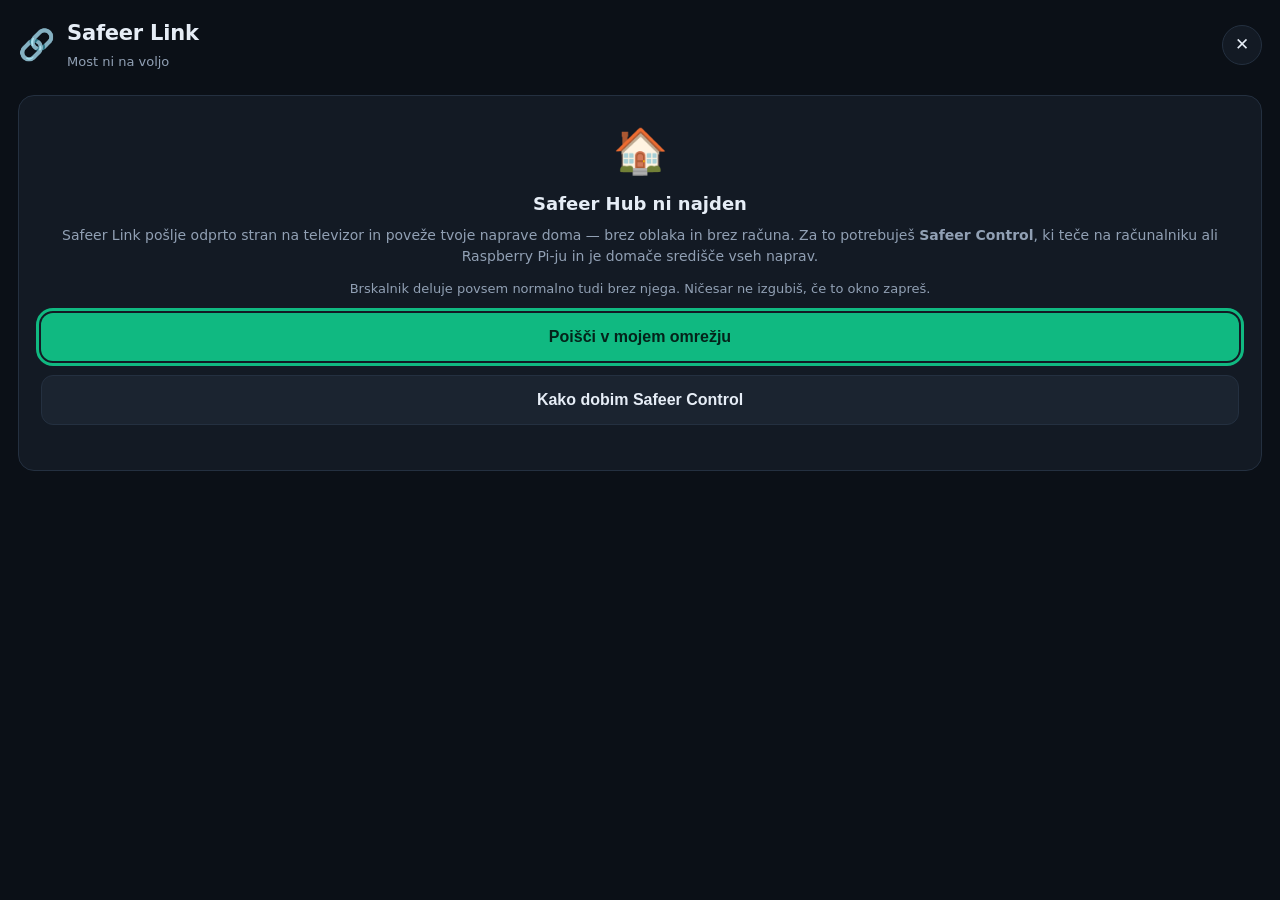
==== assets/link/index.html @ 996a4fab "feat(link): Safeer Link na televizorju in varnostna zapora mostu Televizor dobi isto stran kot telef" ====
<!doctype html>
<html lang="sl">
<head>
<meta charset="utf-8">
<meta name="viewport" content="width=device-width, initial-scale=1, viewport-fit=cover">
<title>Safeer Link</title>
<link rel="stylesheet" href="link.css">
</head>
<body>

<header class="glava">
  <div class="znak">
    <span class="logo">🔗</span>
    <div>
      <h1>Safeer Link</h1>
      <p id="podnaslov">Preverjam …</p>
    </div>
  </div>
  <button class="zapri" id="gumbZapri" aria-label="Zapri">✕</button>
</header>

<main>

  <!-- Stanje 1: Huba ni -->
  <section class="zaslon" id="zaslonBrezHuba">
    <div class="kartica sredina">
      <div class="velikaIkona">🏠</div>
      <h2>Safeer Hub ni najden</h2>
      <p class="pojasnilo">
        Safeer Link pošlje odprto stran na televizor in poveže tvoje naprave doma —
        brez oblaka in brez računa. Za to potrebuješ <b>Safeer Control</b>, ki teče na
        računalniku ali Raspberry Pi-ju in je domače središče vseh naprav.
      </p>
      <p class="pojasnilo drobno">
        Brskalnik deluje povsem normalno tudi brez njega. Ničesar ne izgubiš, če to okno zapreš.
      </p>
      <button class="glavni" id="gumbPoisci">Poišči v mojem omrežju</button>
      <button class="drugotni" id="gumbNavodila">Kako dobim Safeer Control</button>
      <p class="opomba" id="opombaIskanje"></p>
    </div>
  </section>

  <!-- Stanje 2: Hub je, a nas še ne pozna -->
  <section class="zaslon" id="zaslonSeznanitev" hidden>
    <div class="kartica sredina">
      <div class="velikaIkona">🔐</div>
      <h2>Poveži to napravo</h2>
      <p class="pojasnilo">
        Hub je najden na <span class="poudarek" id="naslovHuba"></span>.
        Da ti sme pošiljati in sinhronizirati, ga moraš enkrat potrditi.
      </p>
      <div class="koda" id="kodaBlok" hidden>
        <p class="pojasnilo drobno">V Safeer Controlu (zavihek Naprave) potrdi to kodo:</p>
        <div class="stevilke" id="kodaStevilke">------</div>
        <p class="opomba">Koda velja 5 minut.</p>
      </div>
      <button class="glavni" id="gumbSeznani">Pokaži kodo</button>
      <button class="drugotni" id="gumbKonzola" hidden>Odpri konzolo</button>
      <p class="opomba" id="opombaSeznanitev"></p>
    </div>
  </section>

  <!-- Stanje 3: povezani. En sam zaslon, brez zavihkov: najprej dejanje, nato stanje. -->
  <section class="zaslon" id="zaslonPovezan" hidden>

    <div class="panel" id="panelCast">
      <h2>Pošlji to stran</h2>
      <div class="kartica tesno">
        <p class="oznaka">Odprto v brskalniku</p>
        <p class="naslovStrani" id="naslovStrani">—</p>
        <p class="urlStrani" id="urlStrani"></p>
      </div>
      <ul class="seznam" id="seznamPrejemnikov"></ul>
      <p class="opomba" id="opombaCast"></p>

      <div class="predvajalnik" id="predvajalnik" hidden>
        <p class="oznaka">Predvaja se na <span id="imePrejemnika"></span></p>
        <p class="naslovStrani" id="naslovPredvajanja">—</p>
        <div class="crta"><div class="crtaNapolnjena" id="crtaNapolnjena"></div></div>
        <p class="cas"><span id="casPolozaj">0:00</span> / <span id="casTrajanje">0:00</span></p>
        <div class="tipke">
          <button data-ukaz="nazaj">⏪ 10 s</button>
          <button data-ukaz="pause">⏸ Pavza</button>
          <button data-ukaz="play">▶ Predvajaj</button>
          <button data-ukaz="naprej">10 s ⏩</button>
        </div>
      </div>
    </div>

    <div class="panel" id="panelNaprave">
      <div class="vrsticaGlave">
        <h2>Povezane naprave</h2>
        <button class="drobniGumb" id="gumbOsvezi">Osveži</button>
      </div>
      <ul class="seznam" id="seznamNaprav"></ul>
      <p class="opomba" id="opombaNaprave">Povezujem se s Hubom …</p>
    </div>

    <div class="panel" id="panelSync">
      <h2>Sinhronizacija</h2>
      <p class="pojasnilo">
        Zaznamki in nastavitve potujejo med tvojimi napravami prek domačega Huba.
        Nič ne gre v oblak.
      </p>
      <ul class="seznam" id="seznamSync"></ul>
      <p class="opomba" id="opombaSync">Sinhronizacija zaznamkov se vklopi, ko jo potrdiš — do takrat se ne pošlje nič.</p>
    </div>

  </section>

</main>

<script src="link.js"></script>
</body>
</html>
---- assets/link/link.css ----
/* Safeer Link — vgrajen zaslon v brskalniku.
   Barve so iste kot v Safeerju: temna podlaga, zelena poteza. */

:root {
  --ozadje: #0b1017;
  --plosca: #131a24;
  --ploscaSvetla: #1b2430;
  --crta: #243040;
  --besedilo: #e6edf6;
  --medlo: #91a0b4;
  --zelena: #10b981;
  --zelenaTemna: #04231a;
  --rdeca: #f87171;
}

* { box-sizing: border-box; -webkit-tap-highlight-color: transparent; }

/* Atribut hidden mora premagati display iz sloga, sicer "skriti" gumbi ostanejo vidni. */
[hidden] { display: none !important; }

html, body {
  margin: 0;
  padding: 0;
  background: var(--ozadje);
  color: var(--besedilo);
  font-family: system-ui, -apple-system, "Segoe UI", Roboto, sans-serif;
  font-size: 16px;
  line-height: 1.5;
}

body { padding-bottom: 28px; }

/* ---------- glava ---------- */

.glava {
  display: flex;
  align-items: center;
  justify-content: space-between;
  gap: 12px;
  padding: 18px 18px 12px;
  position: sticky;
  top: 0;
  background: linear-gradient(var(--ozadje) 70%, transparent);
  z-index: 5;
}

.znak { display: flex; align-items: center; gap: 12px; min-width: 0; }
.logo { font-size: 30px; line-height: 1; }
.glava h1 { font-size: 21px; margin: 0; letter-spacing: -0.01em; }
.glava p { margin: 2px 0 0; font-size: 13px; color: var(--medlo); }

.zapri {
  flex: none;
  width: 40px; height: 40px;
  border-radius: 50%;
  border: 1px solid var(--crta);
  background: var(--plosca);
  color: var(--besedilo);
  font-size: 17px;
}

/* ---------- zavihki ---------- */

.zavihki {
  display: flex;
  gap: 8px;
  padding: 0 18px 10px;
  overflow-x: auto;
}

.zavihek {
  flex: none;
  padding: 9px 16px;
  border-radius: 999px;
  border: 1px solid var(--crta);
  background: var(--plosca);
  color: var(--medlo);
  font-size: 14px;
}

.zavihek.izbran {
  background: var(--zelena);
  border-color: var(--zelena);
  color: var(--zelenaTemna);
  font-weight: 600;
}

/* ---------- vsebina ---------- */

main { padding: 0 18px; }

.kartica {
  background: var(--plosca);
  border: 1px solid var(--crta);
  border-radius: 16px;
  padding: 22px;
}

.kartica.tesno { padding: 14px 16px; margin-bottom: 14px; }
.kartica.sredina { text-align: center; margin-top: 12px; }

.velikaIkona { font-size: 44px; margin-bottom: 6px; }

h2 { font-size: 18px; margin: 0 0 8px; }

.pojasnilo { color: var(--medlo); font-size: 14px; margin: 0 0 12px; }
.pojasnilo.drobno { font-size: 13px; }
.poudarek { color: var(--besedilo); }
.opomba { color: var(--medlo); font-size: 13px; margin: 10px 0 0; min-height: 1em; }
.oznaka { color: var(--medlo); font-size: 12px; text-transform: uppercase; letter-spacing: .06em; margin: 0 0 4px; }

button.glavni, button.drugotni {
  display: block;
  width: 100%;
  margin-top: 14px;
  padding: 15px;
  border: 0;
  border-radius: 12px;
  font-size: 16px;
  font-weight: 600;
}

button.glavni { background: var(--zelena); color: var(--zelenaTemna); }
button.drugotni { background: var(--ploscaSvetla); color: var(--besedilo); border: 1px solid var(--crta); }
button[disabled] { opacity: .5; }

.vrsticaGlave { display: flex; align-items: center; justify-content: space-between; }
.drobniGumb {
  padding: 7px 13px;
  border-radius: 999px;
  border: 1px solid var(--crta);
  background: var(--plosca);
  color: var(--medlo);
  font-size: 13px;
}

.panel { margin-bottom: 26px; }

/* ---------- seznam naprav ---------- */

.seznam { list-style: none; margin: 12px 0 0; padding: 0; }

.seznam li {
  display: flex;
  align-items: center;
  gap: 12px;
  background: var(--plosca);
  border: 1px solid var(--crta);
  border-radius: 14px;
  padding: 14px 16px;
  margin-bottom: 10px;
}

.seznam li .ikona { font-size: 22px; flex: none; }
.seznam li .telo { flex: 1; min-width: 0; }
.seznam li .ime { font-size: 15px; }
.seznam li .pod { font-size: 12px; color: var(--medlo); }

.znacka {
  flex: none;
  font-size: 11px;
  padding: 4px 9px;
  border-radius: 999px;
  border: 1px solid var(--crta);
  color: var(--medlo);
}

.znacka.zivo { color: var(--zelena); border-color: rgba(16, 185, 129, .45); }

.seznam li.klikljiv { border-color: rgba(16, 185, 129, .35); }

/* ---------- koda ---------- */

.koda { margin-top: 16px; }

.stevilke {
  font-family: ui-monospace, monospace;
  font-size: 34px;
  letter-spacing: .18em;
  padding: 14px 0;
  background: var(--ploscaSvetla);
  border-radius: 12px;
}

/* ---------- predvajalnik ---------- */

.predvajalnik {
  margin-top: 18px;
  background: var(--plosca);
  border: 1px solid var(--crta);
  border-radius: 16px;
  padding: 16px;
}

.naslovStrani {
  margin: 0;
  font-size: 15px;
  overflow: hidden;
  text-overflow: ellipsis;
  white-space: nowrap;
}

.urlStrani {
  margin: 2px 0 0;
  font-size: 12px;
  color: var(--medlo);
  overflow: hidden;
  text-overflow: ellipsis;
  white-space: nowrap;
}

.crta { height: 4px; background: var(--ploscaSvetla); border-radius: 999px; margin: 12px 0 6px; }
.crtaNapolnjena { height: 100%; width: 0; background: var(--zelena); border-radius: 999px; }
.cas { margin: 0; font-size: 12px; color: var(--medlo); }

.tipke { display: flex; gap: 8px; margin-top: 12px; flex-wrap: wrap; }
.tipke button {
  flex: 1 1 calc(50% - 8px);
  padding: 12px 8px;
  border-radius: 10px;
  border: 1px solid var(--crta);
  background: var(--ploscaSvetla);
  color: var(--besedilo);
  font-size: 14px;
}

/* ---------- televizor: daljinec potrebuje viden fokus ---------- */

@media (min-width: 900px) {
  body { font-size: 18px; }
  .stevilke { font-size: 46px; }
}

button:focus, .seznam li:focus {
  outline: 3px solid var(--zelena);
  outline-offset: 2px;
}

/* Glavnemu gumbu podlage ne spreminjamo: napis na njem je temen. */
.drugotni:focus, .drobniGumb:focus, .tipke button:focus {
  background: var(--ploscaSvetla);
}
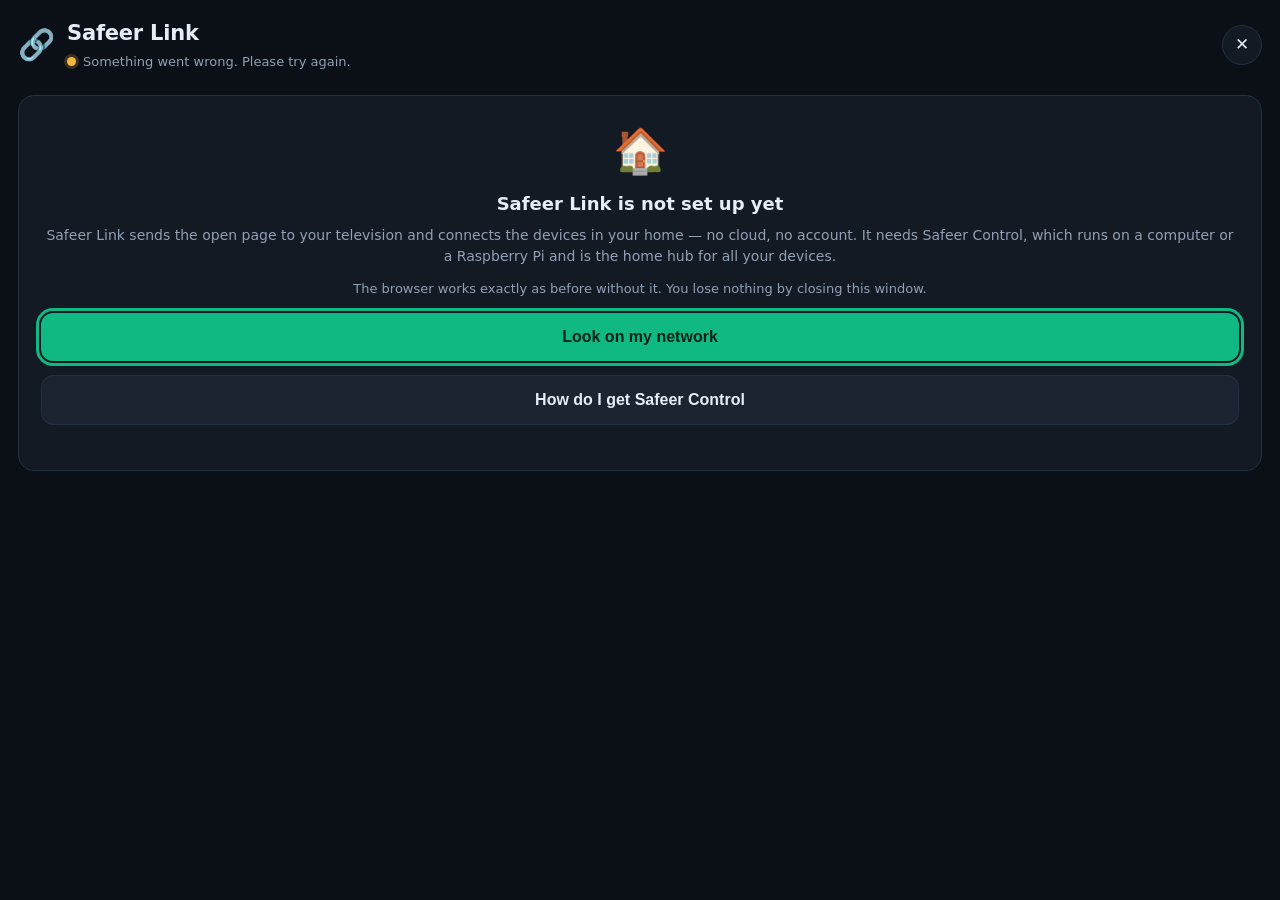
==== commit 9fba44b3: "feat(link): ista prenova na televizorju - jezik uporabnika, barvno stanje, odklop Televizor dobi ist" ====
--- a/assets/link/index.html
+++ b/assets/link/index.html
@@ -8,15 +8,21 @@
 </head>
 <body>
 
+<!-- Vsa vidna besedila nosijo data-t; link.js jih napolni v jeziku uporabnika.
+     Tu zapisana slovenscina je hkrati privzetek, ce bi se prevod kdaj izgubil. -->
+
 <header class="glava">
   <div class="znak">
     <span class="logo">🔗</span>
     <div>
       <h1>Safeer Link</h1>
-      <p id="podnaslov">Preverjam …</p>
+      <p class="stanjeVrstica">
+        <span class="pika" id="pika"></span>
+        <span id="podnaslov" data-t="preverjam">Preverjam …</span>
+      </p>
     </div>
   </div>
-  <button class="zapri" id="gumbZapri" aria-label="Zapri">✕</button>
+  <button class="zapri" id="gumbZapri" aria-label="Zapri" data-t-naslov="zapri">✕</button>
 </header>
 
 <main>
@@ -25,17 +31,17 @@
   <section class="zaslon" id="zaslonBrezHuba">
     <div class="kartica sredina">
       <div class="velikaIkona">🏠</div>
-      <h2>Safeer Hub ni najden</h2>
-      <p class="pojasnilo">
+      <h2 data-t="brezHubaNaslov">Safeer Link še ni vklopljen</h2>
+      <p class="pojasnilo" data-t="brezHubaOpis">
         Safeer Link pošlje odprto stran na televizor in poveže tvoje naprave doma —
-        brez oblaka in brez računa. Za to potrebuješ <b>Safeer Control</b>, ki teče na
+        brez oblaka in brez računa. Za to potrebuješ Safeer Control, ki teče na
         računalniku ali Raspberry Pi-ju in je domače središče vseh naprav.
       </p>
-      <p class="pojasnilo drobno">
+      <p class="pojasnilo drobno" data-t="brezHubaPomirilo">
         Brskalnik deluje povsem normalno tudi brez njega. Ničesar ne izgubiš, če to okno zapreš.
       </p>
-      <button class="glavni" id="gumbPoisci">Poišči v mojem omrežju</button>
-      <button class="drugotni" id="gumbNavodila">Kako dobim Safeer Control</button>
+      <button class="glavni" id="gumbPoisci" data-t="poisci">Poišči v mojem omrežju</button>
+      <button class="drugotni" id="gumbNavodila" data-t="kakoDobim">Kako dobim Safeer Control</button>
       <p class="opomba" id="opombaIskanje"></p>
     </div>
   </section>
@@ -44,18 +50,19 @@
   <section class="zaslon" id="zaslonSeznanitev" hidden>
     <div class="kartica sredina">
       <div class="velikaIkona">🔐</div>
-      <h2>Poveži to napravo</h2>
+      <h2 data-t="povežiNaslov">Poveži to napravo</h2>
       <p class="pojasnilo">
-        Hub je najden na <span class="poudarek" id="naslovHuba"></span>.
-        Da ti sme pošiljati in sinhronizirati, ga moraš enkrat potrditi.
+        <span data-t="hubNajdenNa">Safeer Link je na naslovu</span>
+        <span class="poudarek" id="naslovHuba"></span>.
+        <span data-t="zakajPotrditi">Da ti sme pošiljati in sinhronizirati, ga moraš enkrat potrditi.</span>
       </p>
       <div class="koda" id="kodaBlok" hidden>
-        <p class="pojasnilo drobno">V Safeer Controlu (zavihek Naprave) potrdi to kodo:</p>
+        <p class="pojasnilo drobno" data-t="potrdiKodo">V Safeer Controlu (zavihek Naprave) potrdi to kodo:</p>
         <div class="stevilke" id="kodaStevilke">------</div>
-        <p class="opomba">Koda velja 5 minut.</p>
+        <p class="opomba" data-t="kodaVelja">Koda velja 5 minut.</p>
       </div>
-      <button class="glavni" id="gumbSeznani">Pokaži kodo</button>
-      <button class="drugotni" id="gumbKonzola" hidden>Odpri konzolo</button>
+      <button class="glavni" id="gumbSeznani" data-t="poveziSSafeerLink">Poveži s Safeer Link</button>
+      <button class="drugotni" id="gumbKonzola" hidden data-t="odpriKonzolo">Odpri konzolo</button>
       <p class="opomba" id="opombaSeznanitev"></p>
     </div>
   </section>
@@ -63,10 +70,10 @@
   <!-- Stanje 3: povezani. En sam zaslon, brez zavihkov: najprej dejanje, nato stanje. -->
   <section class="zaslon" id="zaslonPovezan" hidden>
 
-    <div class="panel" id="panelCast">
-      <h2>Pošlji to stran</h2>
+    <div class="panel" id="panelCast" hidden>
+      <h2 data-t="posljiStran">Pošlji to stran</h2>
       <div class="kartica tesno">
-        <p class="oznaka">Odprto v brskalniku</p>
+        <p class="oznaka" data-t="odprtoVBrskalniku">Odprto v brskalniku</p>
         <p class="naslovStrani" id="naslovStrani">—</p>
         <p class="urlStrani" id="urlStrani"></p>
       </div>
@@ -74,36 +81,42 @@
       <p class="opomba" id="opombaCast"></p>
 
       <div class="predvajalnik" id="predvajalnik" hidden>
-        <p class="oznaka">Predvaja se na <span id="imePrejemnika"></span></p>
+        <p class="oznaka">
+          <span data-t="predvajaSeNa">Predvaja se na</span> <span id="imePrejemnika"></span>
+        </p>
         <p class="naslovStrani" id="naslovPredvajanja">—</p>
         <div class="crta"><div class="crtaNapolnjena" id="crtaNapolnjena"></div></div>
         <p class="cas"><span id="casPolozaj">0:00</span> / <span id="casTrajanje">0:00</span></p>
         <div class="tipke">
-          <button data-ukaz="nazaj">⏪ 10 s</button>
-          <button data-ukaz="pause">⏸ Pavza</button>
-          <button data-ukaz="play">▶ Predvajaj</button>
-          <button data-ukaz="naprej">10 s ⏩</button>
+          <button data-ukaz="nazaj" data-t="nazaj10">⏪ 10 s</button>
+          <button data-ukaz="pause" data-t="pavza">⏸ Pavza</button>
+          <button data-ukaz="play" data-t="predvajaj">▶ Predvajaj</button>
+          <button data-ukaz="naprej" data-t="naprej10">10 s ⏩</button>
         </div>
       </div>
     </div>
 
     <div class="panel" id="panelNaprave">
       <div class="vrsticaGlave">
-        <h2>Povezane naprave</h2>
-        <button class="drobniGumb" id="gumbOsvezi">Osveži</button>
+        <h2 data-t="povezaneNaprave">Povezane naprave</h2>
+        <button class="drobniGumb" id="gumbOsvezi" data-t="osvezi">Osveži</button>
       </div>
       <ul class="seznam" id="seznamNaprav"></ul>
-      <p class="opomba" id="opombaNaprave">Povezujem se s Hubom …</p>
+      <p class="opomba" id="opombaNaprave" data-t="povezujem">Povezujem se …</p>
+      <button class="drugotni tanek" id="gumbPozabi" hidden data-t="pozabiNapravo">
+        Pozabi to napravo
+      </button>
+      <p class="opomba" id="opombaPozabi"></p>
     </div>
 
     <div class="panel" id="panelSync">
-      <h2>Sinhronizacija</h2>
-      <p class="pojasnilo">
-        Zaznamki in nastavitve potujejo med tvojimi napravami prek domačega Huba.
+      <h2 data-t="sinhronizacija">Sinhronizacija</h2>
+      <p class="pojasnilo" data-t="syncOpis">
+        Zaznamki potujejo med tvojimi napravami prek domačega Safeer Linka.
         Nič ne gre v oblak.
       </p>
       <ul class="seznam" id="seznamSync"></ul>
-      <p class="opomba" id="opombaSync">Sinhronizacija zaznamkov se vklopi, ko jo potrdiš — do takrat se ne pošlje nič.</p>
+      <p class="opomba" id="opombaSync" data-t="syncPrivzeto">Sinhronizacija se vklopi, ko jo potrdiš — do takrat se ne pošlje nič.</p>
     </div>
 
   </section>
--- a/assets/link/link.css
+++ b/assets/link/link.css
@@ -10,6 +10,8 @@
   --medlo: #91a0b4;
   --zelena: #10b981;
   --zelenaTemna: #04231a;
+  --rumena: #f5b642;
+  --siva: #5c6b80;
   --rdeca: #f87171;
 }
 
@@ -49,6 +51,38 @@
 .glava h1 { font-size: 21px; margin: 0; letter-spacing: -0.01em; }
 .glava p { margin: 2px 0 0; font-size: 13px; color: var(--medlo); }
 
+/* Stanje je barva, ne stavek: pika pove na prvi pogled, ali je vse v redu. */
+.stanjeVrstica { display: flex; align-items: center; gap: 7px; }
+
+.pika {
+  flex: none;
+  width: 9px;
+  height: 9px;
+  border-radius: 50%;
+  background: var(--siva);
+  box-shadow: 0 0 0 3px rgba(92, 107, 128, .18);
+}
+
+.pika.zelena {
+  background: var(--zelena);
+  box-shadow: 0 0 0 3px rgba(16, 185, 129, .2);
+}
+
+.pika.rumena {
+  background: var(--rumena);
+  box-shadow: 0 0 0 3px rgba(245, 182, 66, .2);
+  animation: utrip 1.8s ease-in-out infinite;
+}
+
+@keyframes utrip {
+  0%, 100% { opacity: 1; }
+  50% { opacity: .45; }
+}
+
+@media (prefers-reduced-motion: reduce) {
+  .pika.rumena { animation: none; }
+}
+
 .zapri {
   flex: none;
   width: 40px; height: 40px;
@@ -124,6 +158,16 @@
 button.drugotni { background: var(--ploscaSvetla); color: var(--besedilo); border: 1px solid var(--crta); }
 button[disabled] { opacity: .5; }
 
+/* Tanek drugotni gumb za redka dejanja (npr. Pozabi to napravo). */
+button.drugotni.tanek {
+  margin-top: 16px;
+  padding: 11px;
+  font-size: 14px;
+  font-weight: 500;
+  color: var(--medlo);
+}
+button.drugotni.tanek:hover { color: var(--besedilo); }
+
 .vrsticaGlave { display: flex; align-items: center; justify-content: space-between; }
 .drobniGumb {
   padding: 7px 13px;
@@ -166,6 +210,7 @@
 }
 
 .znacka.zivo { color: var(--zelena); border-color: rgba(16, 185, 129, .45); }
+.znacka.opozorilo { color: var(--rumena); border-color: rgba(245, 182, 66, .45); }
 
 .seznam li.klikljiv { border-color: rgba(16, 185, 129, .35); }
 
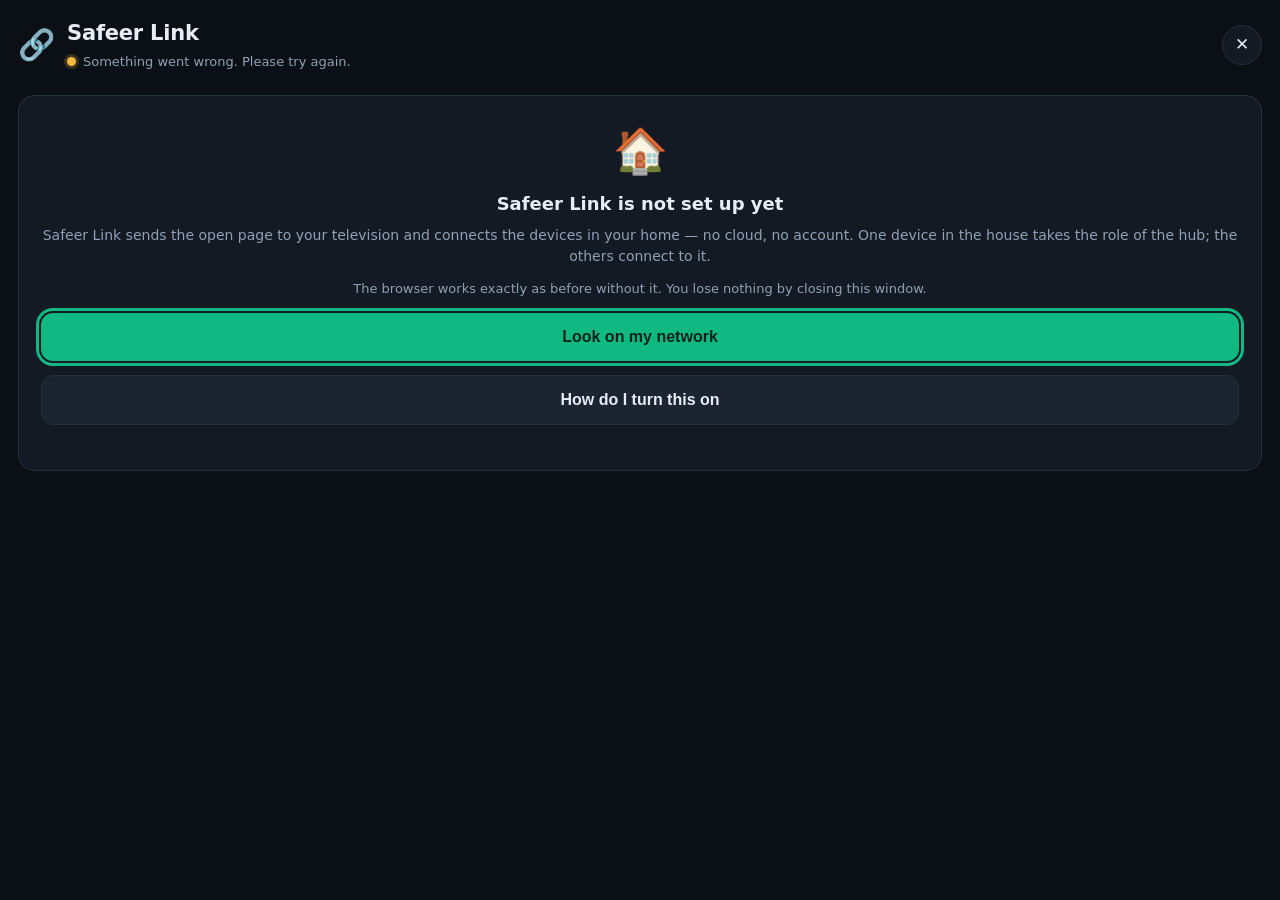
==== commit 9a31245d: "refactor(link): konzola Safeer Controla gre iz brskalnika Safeer Link bo nadomestil konzolo, zato ta" ====
--- a/assets/link/index.html
+++ b/assets/link/index.html
@@ -34,14 +34,14 @@
       <h2 data-t="brezHubaNaslov">Safeer Link še ni vklopljen</h2>
       <p class="pojasnilo" data-t="brezHubaOpis">
         Safeer Link pošlje odprto stran na televizor in poveže tvoje naprave doma —
-        brez oblaka in brez računa. Za to potrebuješ Safeer Control, ki teče na
-        računalniku ali Raspberry Pi-ju in je domače središče vseh naprav.
+        brez oblaka in brez računa. Za to mora ena naprava v hiši prevzeti vlogo
+        središča; ostale se povežejo nanjo.
       </p>
       <p class="pojasnilo drobno" data-t="brezHubaPomirilo">
         Brskalnik deluje povsem normalno tudi brez njega. Ničesar ne izgubiš, če to okno zapreš.
       </p>
       <button class="glavni" id="gumbPoisci" data-t="poisci">Poišči v mojem omrežju</button>
-      <button class="drugotni" id="gumbNavodila" data-t="kakoDobim">Kako dobim Safeer Control</button>
+      <button class="drugotni" id="gumbNavodila" data-t="kakoDobim">Kako to vklopim</button>
       <p class="opomba" id="opombaIskanje"></p>
     </div>
   </section>
@@ -57,13 +57,26 @@
         <span data-t="zakajPotrditi">Da ti sme pošiljati in sinhronizirati, ga moraš enkrat potrditi.</span>
       </p>
       <div class="koda" id="kodaBlok" hidden>
-        <p class="pojasnilo drobno" data-t="potrdiKodo">V Safeer Controlu (zavihek Naprave) potrdi to kodo:</p>
+        <p class="pojasnilo drobno" data-t="potrdiKodo">Kodo potrdi na napravi, kjer teče Safeer Link:</p>
         <div class="stevilke" id="kodaStevilke">------</div>
         <p class="opomba" data-t="kodaVelja">Koda velja 5 minut.</p>
       </div>
       <button class="glavni" id="gumbSeznani" data-t="poveziSSafeerLink">Poveži s Safeer Link</button>
-      <button class="drugotni" id="gumbKonzola" hidden data-t="odpriKonzolo">Odpri konzolo</button>
       <p class="opomba" id="opombaSeznanitev"></p>
+    </div>
+  </section>
+
+  <!-- Stanje 2b: Safeer Link je na novem naslovu (usmerjevalnik je podelil nov IP). -->
+  <section class="zaslon" id="zaslonPreseljen" hidden>
+    <div class="kartica sredina">
+      <div class="velikaIkona">🏡</div>
+      <h2 data-t="preseljenNaslov">Safeer Link je na novem naslovu</h2>
+      <p class="pojasnilo">
+        <span data-t="preseljenOpis">Doma se javlja z drugega naslova kot doslej — običajno zato, ker mu je usmerjevalnik podelil novega. Potrdi, da je to tvoj Safeer Link.</span>
+      </p>
+      <p class="pojasnilo drobno"><span class="poudarek" id="noviNaslov"></span></p>
+      <button class="glavni" id="gumbPotrdiNaslov" data-t="daPovezi">Da, poveži</button>
+      <p class="opomba" id="opombaPreselitev"></p>
     </div>
   </section>
 
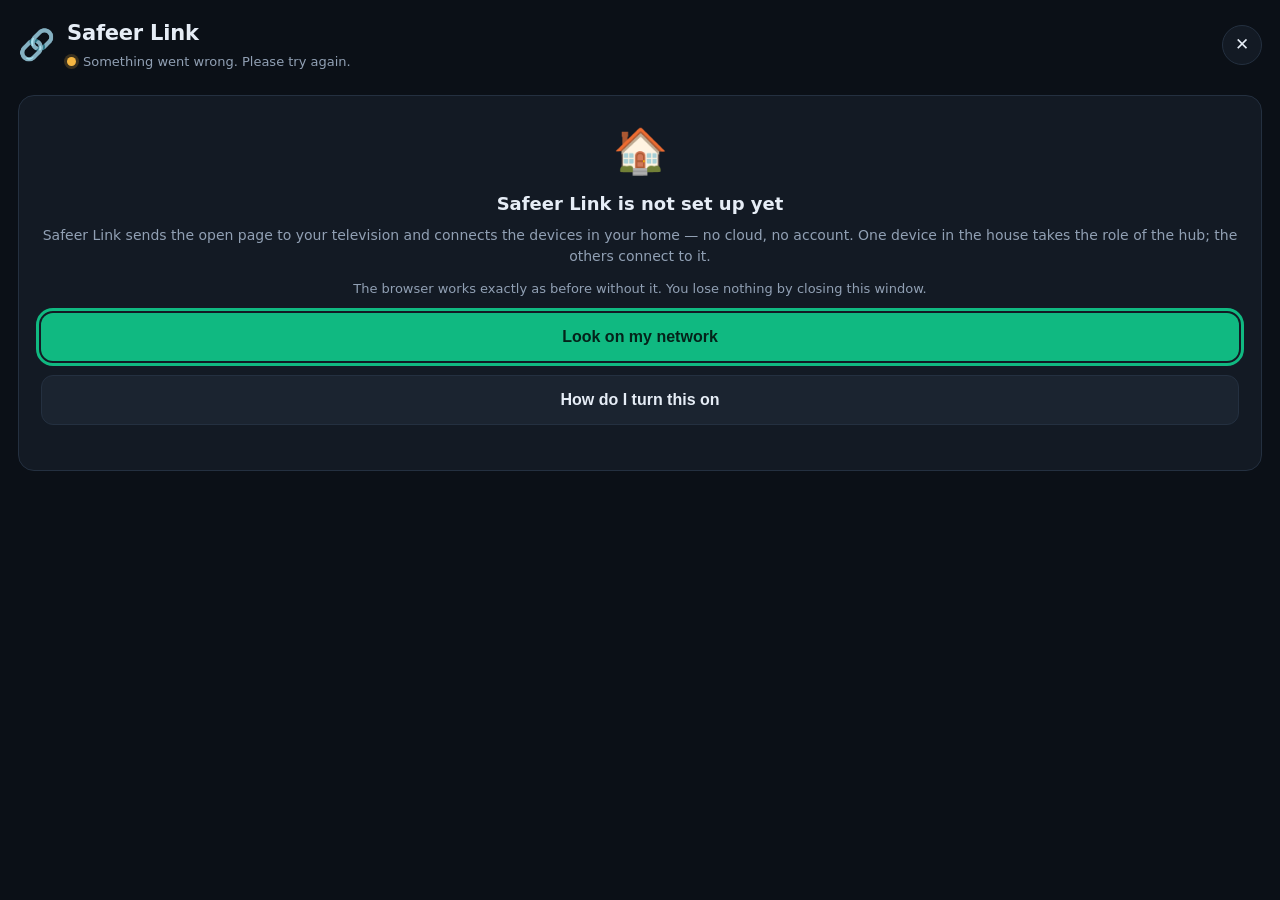
==== commit a9de306d: "Televizor kot sredisce: objava v omrezju, vklop v Safeer Linku, potrditev z enim pritiskom Hub, ki s" ====
--- a/assets/link/index.html
+++ b/assets/link/index.html
@@ -134,6 +134,41 @@
 
   </section>
 
+  <!-- Vedno na voljo, dokler sredisce ne tece: televizor lahko sam prevzame vlogo. -->
+  <section class="zaslon" id="zaslonHubMoznost" hidden>
+    <div class="kartica sredina">
+      <p class="pojasnilo drobno" data-t="tuOpis">
+        Če doma nimaš računalnika, lahko središče prevzame ta televizor.
+        Telefoni in tablice v hiši se povežejo nanj.
+      </p>
+      <button class="glavni" id="gumbHubVklopi" data-t="prizgiTu">Prižgi središče na tem televizorju</button>
+      <p class="opomba" id="opombaHubVklop"></p>
+    </div>
+  </section>
+
+  <!-- Stanje 4: sredisce tece v tem brskalniku na televizorju. -->
+  <section class="zaslon" id="zaslonHubTu" hidden>
+
+    <div class="panel" id="panelPrijave" hidden>
+      <h2 data-t="cakaPrijava">Naprava se želi povezati</h2>
+      <ul class="seznam" id="seznamPrijav"></ul>
+    </div>
+
+    <div class="panel">
+      <div class="vrsticaGlave">
+        <h2 data-t="tuNaslov">Ta televizor je središče</h2>
+        <button class="drobniGumb" id="gumbHubOsvezi" data-t="osvezi">Osveži</button>
+      </div>
+      <p class="pojasnilo" data-t="tuPojasnilo">
+        Telefoni in tablice v hiši se povežejo na ta televizor. Nič ne gre v oblak.
+      </p>
+      <ul class="seznam" id="seznamHubNaprav"></ul>
+      <p class="opomba" id="opombaHub"></p>
+      <button class="drugotni tanek" id="gumbHubIzklopi" data-t="ugasniTu">Ugasni središče na televizorju</button>
+    </div>
+
+  </section>
+
 </main>
 
 <script src="link.js"></script>
--- a/assets/link/link.css
+++ b/assets/link/link.css
@@ -285,3 +285,26 @@
 .drugotni:focus, .drobniGumb:focus, .tipke button:focus {
   background: var(--ploscaSvetla);
 }
+
+
+/* Cakajoca prijava: ime naprave, koda in dve tipki. Koda je velika, ker jo uporabnik
+   primerja s tisto na telefonu -- to je edini korak, ki mora biti bran z dveh metrov. */
+.seznam li.prijava {
+  display: block;
+  padding: 16px 18px;
+}
+.seznam li.prijava .stevilke {
+  margin: 10px 0 12px;
+}
+.seznam li.prijava .tipke {
+  display: flex;
+  gap: 10px;
+}
+.seznam li.prijava .tipke button {
+  flex: 1;
+}
+.tuSredisce {
+  margin-top: 18px;
+  padding-top: 16px;
+  border-top: 1px solid rgba(255, 255, 255, 0.12);
+}
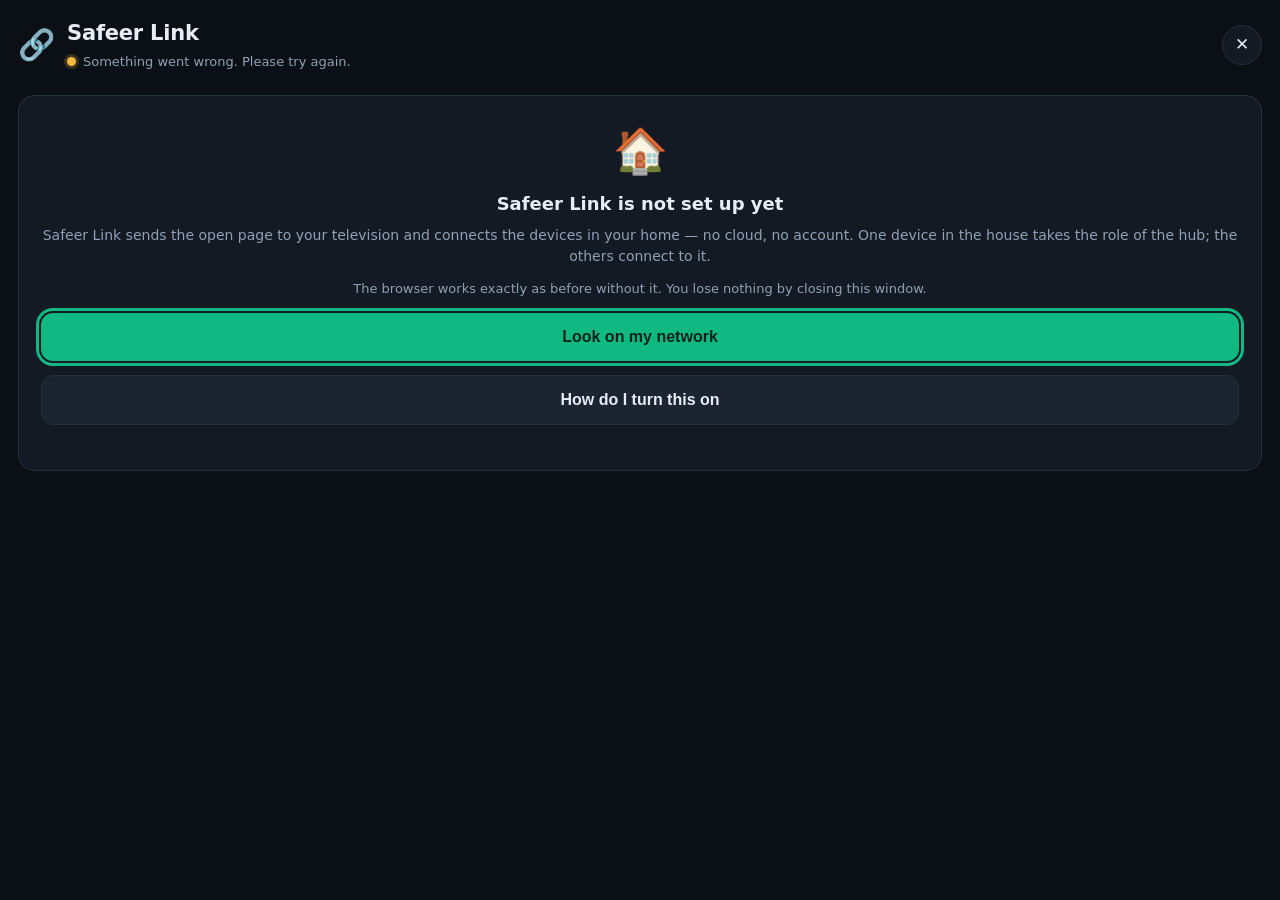
==== commit 5520079c: "Safeer Link: vklop in izklop na vrhu, jasnejsa besedila, prava ikona naprave; obroc ne gre vec v pra" ====
--- a/assets/link/index.html
+++ b/assets/link/index.html
@@ -26,6 +26,15 @@
 </header>
 
 <main>
+
+  <!-- Vklop in izklop sta skupaj in na vrhu: kdor odpre Safeer Link, najprej odloca o tem. -->
+  <div id="hubStikalo" hidden>
+    <div class="stikaloVrstica">
+      <button class="glavni" id="gumbHubVklopi" data-t="vklopiLink">Vklopi Safeer Link</button>
+      <button class="drugotni" id="gumbHubIzklopi" data-t="izklopiLink">Izklopi Safeer Link</button>
+    </div>
+    <p class="opomba" id="opombaHubVklop"></p>
+  </div>
 
   <!-- Stanje 1: Huba ni -->
   <section class="zaslon" id="zaslonBrezHuba">
@@ -134,18 +143,6 @@
 
   </section>
 
-  <!-- Vedno na voljo, dokler sredisce ne tece: televizor lahko sam prevzame vlogo. -->
-  <section class="zaslon" id="zaslonHubMoznost" hidden>
-    <div class="kartica sredina">
-      <p class="pojasnilo drobno" data-t="tuOpis">
-        Če doma nimaš računalnika, lahko središče prevzame ta televizor.
-        Telefoni in tablice v hiši se povežejo nanj.
-      </p>
-      <button class="glavni" id="gumbHubVklopi" data-t="prizgiTu">Prižgi središče na tem televizorju</button>
-      <p class="opomba" id="opombaHubVklop"></p>
-    </div>
-  </section>
-
   <!-- Stanje 4: sredisce tece v tem brskalniku na televizorju. -->
   <section class="zaslon" id="zaslonHubTu" hidden>
 
@@ -160,11 +157,10 @@
         <button class="drobniGumb" id="gumbHubOsvezi" data-t="osvezi">Osveži</button>
       </div>
       <p class="pojasnilo" data-t="tuPojasnilo">
-        Telefoni in tablice v hiši se povežejo na ta televizor. Nič ne gre v oblak.
+        Naprave v lokalnem omrežju se povezujejo na televizor.
       </p>
       <ul class="seznam" id="seznamHubNaprav"></ul>
       <p class="opomba" id="opombaHub"></p>
-      <button class="drugotni tanek" id="gumbHubIzklopi" data-t="ugasniTu">Ugasni središče na televizorju</button>
     </div>
 
   </section>
--- a/assets/link/link.css
+++ b/assets/link/link.css
@@ -308,3 +308,20 @@
   padding-top: 16px;
   border-top: 1px solid rgba(255, 255, 255, 0.12);
 }
+
+
+/* Vklop in izklop stojita drug ob drugem: obe moznosti sta vidni hkrati, da ni treba
+   iskati, kje se stvar ugasne. */
+.stikaloVrstica {
+  display: flex;
+  gap: 10px;
+  margin-top: 12px;
+}
+.stikaloVrstica button.glavni,
+.stikaloVrstica button.drugotni {
+  flex: 1;
+  margin-top: 0;
+}
+.stikaloVrstica button[disabled] {
+  opacity: .45;
+}
